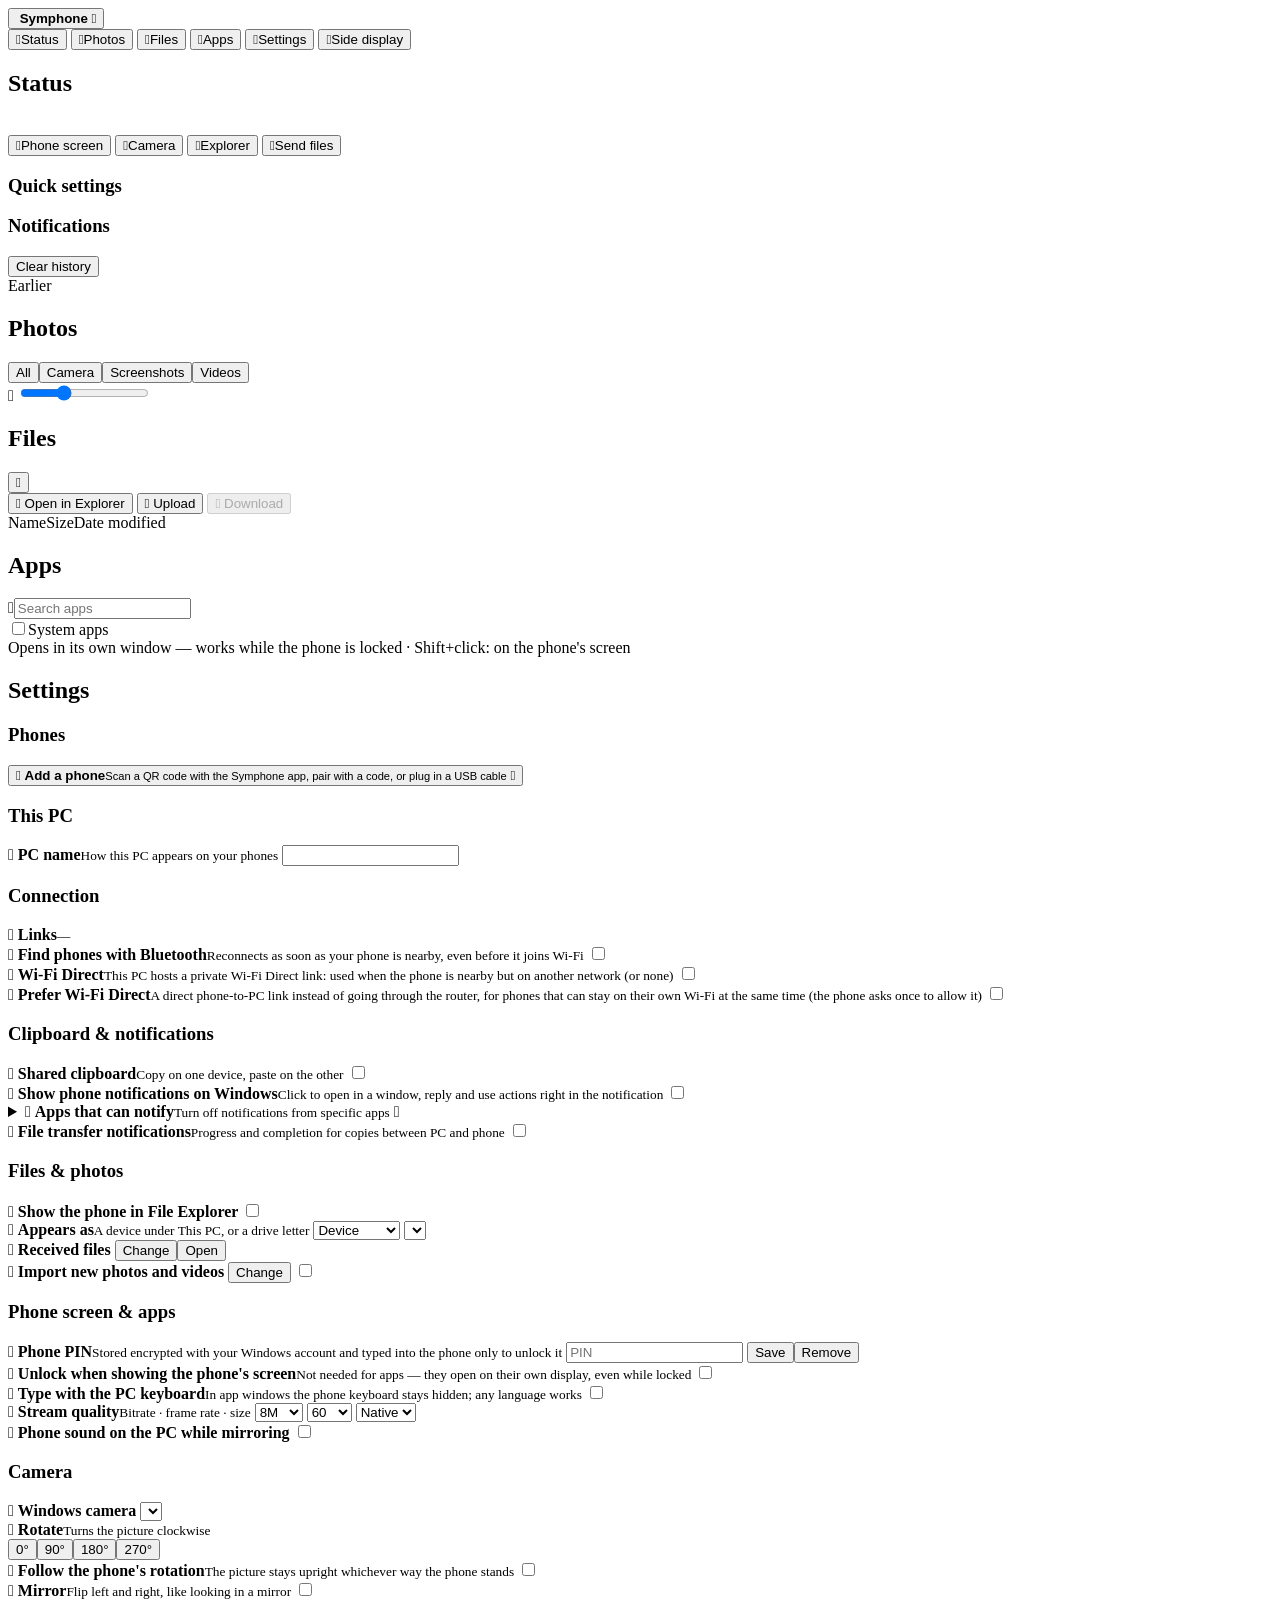
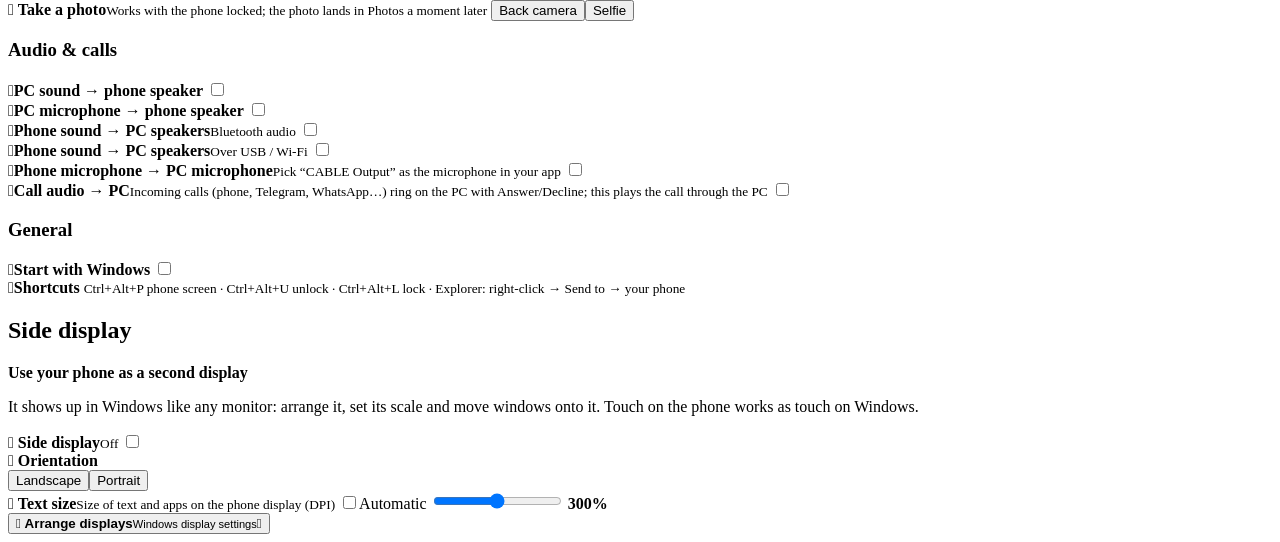
==== pc/phonesync/ui/index.html @ 3bf94e10 "Symphone 2.5.0 - Icon: a phone with a treble (G) clef (Windows .ico/.png, Android adaptive + themed " ====
<!doctype html>
<html lang="en">
<head>
<meta charset="utf-8">
<meta name="viewport" content="width=device-width, initial-scale=1">
<title>Symphone</title>
<link rel="icon" href="/ui/icon.png">
<link rel="stylesheet" href="/ui/style.css">
</head>
<body>
<div id="app">
  <!-- ============================================================ sidebar -->
  <aside id="nav">
    <div class="who">
      <button id="devBtn" class="dev-btn" title="Switch phone">
        <img class="dev-pic" id="devPic" alt="" draggable="false">
        <span class="dev-text"><b id="devName">Symphone</b><small id="devModel"></small></span>
        <span class="ic chev" id="devChev">&#xE70D;</span>
      </button>
      <div id="devMenu" class="menu" hidden></div>
      <div class="dev-status">
        <span id="battery" class="battery" hidden></span>
        <span id="conn" class="conn"></span>
        <button id="reconnect" class="icon-btn" title="Reconnect now" hidden><span class="ic">&#xE72C;</span></button>
      </div>
      <button id="lockBtn" class="lock-btn" hidden>
        <span class="ic ic-now"></span><span class="ic ic-hover"></span>
        <span class="lbl-now"></span><span class="lbl-hover"></span>
      </button>
    </div>
    <nav class="tabs">
      <button data-tab="status"><span class="ic">&#xE80F;</span><span>Status</span><b id="notifCount" class="badge" hidden></b></button>
      <button data-tab="photos"><span class="ic">&#xE91B;</span><span>Photos</span></button>
      <button data-tab="files"><span class="ic">&#xE8B7;</span><span>Files</span></button>
      <button data-tab="apps"><span class="ic">&#xE71D;</span><span>Apps</span></button>
      <button data-tab="settings"><span class="ic">&#xE713;</span><span>Settings</span></button>
      <button data-tab="display"><span class="ic">&#xE7F4;</span><span>Side display</span><i id="displayLive" class="live-dot" hidden></i></button>
    </nav>
  </aside>

  <main>
    <!-- ============================================================ STATUS -->
    <section id="tab-status" class="tab">
      <h1>Status</h1>
      <div id="emptyState" class="empty-state" hidden>
        <div class="es-glyph ic">&#xE8EA;</div>
        <h2>Add your phone</h2>
        <p>Scan a QR code with the Symphone app on your phone, or plug it in with a USB cable (USB debugging on) — it pairs by itself.</p>
        <button class="btn accent" data-pair-open>Add a phone</button>
      </div>
      <div id="statusBody" class="status-grid">
        <div class="col">
          <div class="hero card">
            <img class="hero-pic" id="heroPic" alt="" draggable="false">
            <div class="hero-info">
              <div class="hero-name" id="heroName"></div>
              <div class="t2" id="heroModel"></div>
              <div class="hero-facts" id="heroFacts"></div>
            </div>
          </div>
          <div class="quick-actions">
            <button class="qa" data-act="phone"><span class="ic">&#xE8EA;</span><span>Phone screen</span></button>
            <button class="qa" data-act="camera"><span class="ic">&#xE722;</span><span>Camera</span></button>
            <button class="qa" data-act="drive"><span class="ic">&#xEC50;</span><span>Explorer</span></button>
            <button class="qa" data-act="send"><span class="ic">&#xE898;</span><span>Send files</span></button>
          </div>
          <h3 class="sec">Quick settings</h3>
          <div class="card qs-card">
            <div id="qsTiles" class="qs-tiles"></div>
            <div id="qsSliders" class="qs-sliders"></div>
            <div id="qsErr" class="t3 qs-err"></div>
          </div>
        </div>
        <div class="col">
          <div class="sec-row"><h3 class="sec">Notifications</h3><button class="link" id="clearHistory">Clear history</button></div>
          <div id="notifList" class="notif-list"></div>
          <div class="sep" id="historySep"><span>Earlier</span></div>
          <div id="notifHistory" class="notif-list history"></div>
        </div>
      </div>
    </section>

    <!-- ============================================================ PHOTOS -->
    <section id="tab-photos" class="tab tab-full">
      <div class="page-head">
        <h1>Photos</h1>
        <div class="cmdbar">
          <div class="seg" id="mediaFilter">
            <button data-f="all" class="on">All</button><button data-f="camera">Camera</button><button data-f="screens">Screenshots</button><button data-f="video">Videos</button>
          </div>
          <span id="mediaInfo" class="t3"></span>
          <div class="grow"></div>
          <span id="selInfo" class="t2"></span>
          <button class="btn" id="selClear" hidden>Clear</button>
          <button class="btn accent" id="selDownload" hidden><span class="ic">&#xE896;</span> Download</button>
          <span class="ic t3" title="Thumbnail size">&#xE71E;</span>
          <input type="range" id="tileSize" min="96" max="320" value="168" title="Thumbnail size">
        </div>
      </div>
      <div id="dateBadge" class="date-badge" hidden></div>
      <div id="grid" class="grid-scroll"><div id="gridInner"></div></div>
    </section>

    <!-- ============================================================ FILES -->
    <section id="tab-files" class="tab tab-full">
      <div class="page-head">
        <h1>Files</h1>
        <div class="cmdbar">
          <button class="icon-btn" id="fsUp" title="Up"><span class="ic">&#xE74A;</span></button>
          <div id="crumbs" class="crumbs"></div>
          <div class="grow"></div>
          <button class="btn" data-act="drive"><span class="ic">&#xEC50;</span> Open in Explorer</button>
          <button class="btn" id="fsUpload"><span class="ic">&#xE898;</span> Upload</button>
          <button class="btn accent" id="fsDownload" disabled><span class="ic">&#xE896;</span> <span>Download</span></button>
        </div>
      </div>
      <div class="fs-head"><span></span><span>Name</span><span>Size</span><span>Date modified</span></div>
      <div id="fsList" class="fs-list"></div>
      <div id="dropHint" class="drop-hint" hidden><span class="ic">&#xE898;</span>Drop to copy into this folder on the phone</div>
    </section>

    <!-- ============================================================ APPS -->
    <section id="tab-apps" class="tab tab-full">
      <div class="page-head">
        <h1>Apps</h1>
        <div class="cmdbar">
          <div class="search"><span class="ic">&#xE721;</span><input id="appSearch" placeholder="Search apps"></div>
          <label class="check"><input type="checkbox" id="appSystem"><span></span>System apps</label>
          <div class="grow"></div>
          <span class="t3">Opens in its own window — works while the phone is locked · Shift+click: on the phone's screen</span>
        </div>
      </div>
      <div id="appGrid" class="app-grid"></div>
    </section>

    <!-- ============================================================ SETTINGS -->
    <section id="tab-settings" class="tab">
      <h1>Settings</h1>
      <div class="settings">
        <h3 class="sec">Phones</h3>
        <div id="phoneList" class="group"></div>
        <div class="group">
          <button class="row clickable" data-pair-open>
            <span class="ic row-ic">&#xE710;</span>
            <span class="row-text"><b>Add a phone</b><small>Scan a QR code with the Symphone app, pair with a code, or plug in a USB cable</small></span>
            <span class="ic chev">&#xE76C;</span>
          </button>
        </div>

        <h3 class="sec">This PC</h3>
        <div class="group">
          <div class="row"><span class="ic row-ic">&#xE7F8;</span>
            <span class="row-text"><b>PC name</b><small>How this PC appears on your phones</small></span>
            <input class="text" data-set="pc_name"></div>
        </div>

        <h3 class="sec">Connection</h3>
        <div class="group">
          <div class="row"><span class="ic row-ic">&#xE701;</span>
            <span class="row-text"><b>Links</b><small id="linkDetail">—</small></span></div>
          <div class="row"><span class="ic row-ic">&#xE702;</span>
            <span class="row-text"><b>Find phones with Bluetooth</b><small id="bleDetail">Reconnects as soon as your phone is nearby, even before it joins Wi‑Fi</small></span>
            <label class="switch"><input type="checkbox" data-set="ble"><span></span></label></div>
          <div class="row"><span class="ic row-ic">&#xE839;</span>
            <span class="row-text"><b>Wi‑Fi Direct</b><small id="wfdDetail">This PC hosts a private Wi‑Fi Direct link: used when the phone is nearby but on another network (or none)</small></span>
            <label class="switch"><input type="checkbox" data-set="wifi_direct"><span></span></label></div>
          <div class="row"><span class="ic row-ic">&#xE701;</span>
            <span class="row-text"><b>Prefer Wi‑Fi Direct</b><small>A direct phone‑to‑PC link instead of going through the router, for phones that can stay on their own Wi‑Fi at the same time (the phone asks once to allow it)</small></span>
            <label class="switch"><input type="checkbox" data-set="wfd_prefer"><span></span></label></div>
        </div>

        <h3 class="sec">Clipboard &amp; notifications</h3>
        <div class="group">
          <div class="row"><span class="ic row-ic">&#xE77F;</span>
            <span class="row-text"><b>Shared clipboard</b><small>Copy on one device, paste on the other</small></span>
            <label class="switch"><input type="checkbox" data-set="clipboard_sync"><span></span></label></div>
          <div class="row"><span class="ic row-ic">&#xEA8F;</span>
            <span class="row-text"><b>Show phone notifications on Windows</b><small>Click to open in a window, reply and use actions right in the notification</small></span>
            <label class="switch"><input type="checkbox" data-set="toasts"><span></span></label></div>
          <details class="row-exp">
            <summary class="row"><span class="ic row-ic">&#xE7BA;</span>
              <span class="row-text"><b>Apps that can notify</b><small>Turn off notifications from specific apps</small></span>
              <span class="ic chev">&#xE70D;</span></summary>
            <div id="mutedApps" class="app-toggles"></div>
          </details>
          <div class="row"><span class="ic row-ic">&#xE896;</span>
            <span class="row-text"><b>File transfer notifications</b><small>Progress and completion for copies between PC and phone</small></span>
            <label class="switch"><input type="checkbox" data-set="transfer_toasts"><span></span></label></div>
        </div>

        <h3 class="sec">Files &amp; photos</h3>
        <div class="group">
          <div class="row"><span class="ic row-ic">&#xEC50;</span>
            <span class="row-text"><b>Show the phone in File Explorer</b><small id="driveStatus"></small></span>
            <label class="switch"><input type="checkbox" data-set="drive_enabled"><span></span></label></div>
          <div class="row"><span class="ic row-ic">&#xEDA2;</span>
            <span class="row-text"><b>Appears as</b><small>A device under This PC, or a drive letter</small></span>
            <select data-set="drive_mode"><option value="device">Device</option><option value="letter">Drive letter</option></select>
            <select id="driveLetter" title="Drive letter"></select></div>
          <div class="row"><span class="ic row-ic">&#xE8B7;</span>
            <span class="row-text"><b>Received files</b><small id="dlDir"></small></span>
            <button class="btn" data-pickfor="downloads_dir">Change</button><button class="btn" data-open="downloads_dir">Open</button></div>
          <div class="row"><span class="ic row-ic">&#xE91B;</span>
            <span class="row-text"><b>Import new photos and videos</b><small id="impDir"></small></span>
            <button class="btn" data-pickfor="import_dir">Change</button>
            <label class="switch"><input type="checkbox" data-set="auto_import"><span></span></label></div>
        </div>

        <h3 class="sec">Phone screen &amp; apps</h3>
        <div class="group">
          <div class="row"><span class="ic row-ic">&#xE72E;</span>
            <span class="row-text"><b>Phone PIN</b><small id="pinDetail">Stored encrypted with your Windows account and typed into the phone only to unlock it</small></span>
            <input id="pin" class="text" type="password" inputmode="numeric" placeholder="PIN" autocomplete="off">
            <button class="btn" id="savePin">Save</button><button class="btn" id="clearPin">Remove</button></div>
          <div class="row"><span class="ic row-ic">&#xE785;</span>
            <span class="row-text"><b>Unlock when showing the phone's screen</b><small>Not needed for apps — they open on their own display, even while locked</small></span>
            <label class="switch"><input type="checkbox" data-set="unlock_on_mirror"><span></span></label></div>
          <div class="row"><span class="ic row-ic">&#xE765;</span>
            <span class="row-text"><b>Type with the PC keyboard</b><small>In app windows the phone keyboard stays hidden; any language works</small></span>
            <label class="switch"><input type="checkbox" data-set="pc_keyboard"><span></span></label></div>
          <div class="row"><span class="ic row-ic">&#xE714;</span>
            <span class="row-text"><b>Stream quality</b><small>Bitrate · frame rate · size</small></span>
            <select data-set="mirror_bitrate"><option>8M</option><option>16M</option><option>24M</option><option>40M</option></select>
            <select data-set="mirror_fps" data-num="1"><option>60</option><option>90</option><option>120</option></select>
            <select data-set="mirror_max_size" data-num="1"><option value="0">Native</option><option>1920</option><option>1600</option><option>1280</option></select></div>
          <div class="row"><span class="ic row-ic">&#xE767;</span>
            <span class="row-text"><b>Phone sound on the PC while mirroring</b></span>
            <label class="switch"><input type="checkbox" data-set="mirror_audio"><span></span></label></div>
        </div>

        <h3 class="sec">Camera</h3>
        <div class="group">
          <div class="row"><span class="ic row-ic">&#xE714;</span>
            <span class="row-text"><b>Windows camera</b><small id="vcamInfo"></small></span>
            <select id="vcamCamera" title="Which phone camera"></select></div>
          <div class="row"><span class="ic row-ic">&#xE7AD;</span>
            <span class="row-text"><b>Rotate</b><small>Turns the picture clockwise</small></span>
            <div class="seg" id="vcamRotate"><button data-r="0">0°</button><button data-r="90">90°</button><button data-r="180">180°</button><button data-r="270">270°</button></div></div>
          <div class="row"><span class="ic row-ic">&#xE8B4;</span>
            <span class="row-text"><b>Follow the phone's rotation</b><small>The picture stays upright whichever way the phone stands</small></span>
            <label class="switch"><input type="checkbox" id="vcamAuto"><span></span></label></div>
          <div class="row"><span class="ic row-ic">&#xE8AB;</span>
            <span class="row-text"><b>Mirror</b><small>Flip left and right, like looking in a mirror</small></span>
            <label class="switch"><input type="checkbox" id="vcamMirror"><span></span></label></div>
          <div class="row"><span class="ic row-ic">&#xE722;</span>
            <span class="row-text"><b>Take a photo</b><small>Works with the phone locked; the photo lands in Photos a moment later</small></span>
            <button class="btn" data-snap="back">Back camera</button><button class="btn" data-snap="front">Selfie</button></div>
        </div>

        <h3 class="sec">Audio &amp; calls</h3>
        <div class="group">
          <div class="row"><span class="ic row-ic">&#xE7F5;</span><span class="row-text"><b>PC sound → phone speaker</b></span>
            <label class="switch"><input type="checkbox" data-audio="system"><span></span></label></div>
          <div class="row"><span class="ic row-ic">&#xE720;</span><span class="row-text"><b>PC microphone → phone speaker</b></span>
            <label class="switch"><input type="checkbox" data-audio="mic"><span></span></label></div>
          <div class="row"><span class="ic row-ic">&#xE702;</span><span class="row-text"><b>Phone sound → PC speakers</b><small>Bluetooth audio</small></span>
            <label class="switch"><input type="checkbox" data-audio="bt_sink"><span></span></label></div>
          <div class="row"><span class="ic row-ic">&#xE767;</span><span class="row-text"><b>Phone sound → PC speakers</b><small>Over USB / Wi‑Fi</small></span>
            <label class="switch"><input type="checkbox" data-audio="output"><span></span></label></div>
          <div class="row"><span class="ic row-ic">&#xE720;</span><span class="row-text"><b>Phone microphone → PC microphone</b><small>Pick “CABLE Output” as the microphone in your app</small></span>
            <label class="switch"><input type="checkbox" data-audio="mic-voice-communication" data-vmic="1"><span></span></label></div>
          <div class="row"><span class="ic row-ic">&#xE717;</span><span class="row-text"><b>Call audio → PC</b><small>Incoming calls (phone, Telegram, WhatsApp…) ring on the PC with Answer/Decline; this plays the call through the PC</small></span>
            <label class="switch"><input type="checkbox" data-audio="voice-call"><span></span></label></div>
          <div id="audioErr" class="row-err"></div>
        </div>

        <h3 class="sec">General</h3>
        <div class="group">
          <div class="row"><span class="ic row-ic">&#xE7E8;</span><span class="row-text"><b>Start with Windows</b></span>
            <label class="switch"><input type="checkbox" data-set="autostart"><span></span></label></div>
          <div class="row"><span class="ic row-ic">&#xE765;</span><span class="row-text"><b>Shortcuts</b>
            <small>Ctrl+Alt+P phone screen · Ctrl+Alt+U unlock · Ctrl+Alt+L lock · Explorer: right‑click → Send to → your phone</small></span></div>
        </div>
      </div>
    </section>

    <!-- ============================================================ SIDE DISPLAY -->
    <section id="tab-display" class="tab">
      <h1>Side display</h1>
      <div class="settings">
        <div class="display-hero card">
          <div class="dh-art"><div class="dh-pc"></div><div class="dh-ph" id="dhPhone"></div></div>
          <div><b id="dhTitle">Use your phone as a second display</b>
            <p class="t2">It shows up in Windows like any monitor: arrange it, set its scale and move windows onto it. Touch on the phone works as touch on Windows.</p></div>
        </div>
        <div class="group">
          <div class="row"><span class="ic row-ic">&#xE7F4;</span>
            <span class="row-text"><b>Side display</b><small id="scInfo">Off</small></span>
            <label class="switch"><input type="checkbox" id="scOn"><span></span></label></div>
          <div class="row"><span class="ic row-ic">&#xE7AD;</span>
            <span class="row-text"><b>Orientation</b></span>
            <div class="seg" id="scOrient"><button data-o="landscape">Landscape</button><button data-o="portrait">Portrait</button></div></div>
          <div class="row"><span class="ic row-ic">&#xE740;</span>
            <span class="row-text"><b>Text size</b><small id="scSizeHint">Size of text and apps on the phone display (DPI)</small></span>
            <label class="check"><input type="checkbox" id="scAuto"><span></span>Automatic</label>
            <input type="range" id="scSize" class="size-slider" min="0" max="12" step="1">
            <b id="scSizeVal" class="size-val">300%</b></div>
          <button class="row clickable" id="scDisplaySettings"><span class="ic row-ic">&#xE7F8;</span>
            <span class="row-text"><b>Arrange displays</b><small>Windows display settings</small></span><span class="ic chev">&#xE8A7;</span></button>
        </div>
      </div>
    </section>
  </main>
</div>

<!-- photo viewer -->
<div id="viewer" class="viewer" hidden>
  <div class="v-top"><span id="vTitle"></span><div class="grow"></div>
    <button class="vbtn" id="vOpen" title="Open in Windows"><span class="ic">&#xE8A7;</span></button>
    <button class="vbtn" id="vSave" title="Download"><span class="ic">&#xE896;</span></button>
    <button class="vbtn" id="vClose" title="Close (Esc)"><span class="ic">&#xE711;</span></button></div>
  <button class="v-nav prev" id="vPrev"><span class="ic">&#xE76B;</span></button>
  <div id="vStage" class="v-stage"></div>
  <button class="v-nav next" id="vNext"><span class="ic">&#xE76C;</span></button>
</div>

<!-- pairing dialog -->
<div id="pairDlg" class="dlg-backdrop" hidden>
  <div class="dlg">
    <h2>Add a phone</h2>
    <div class="pair-grid">
      <div class="qr-box"><div id="qr" class="qr"></div></div>
      <ol class="steps">
        <li>Install <b>Symphone</b> on your phone and open it</li>
        <li>Tap <b>Scan QR code</b> and point the camera here</li>
        <li>That's it — the phone connects over Wi‑Fi, Bluetooth or Wi‑Fi Direct</li>
      </ol>
    </div>
    <p class="t3" id="pairHint"></p>
    <details class="code-pair">
      <summary>Pair with a code instead</summary>
      <div id="candidates"></div>
    </details>
    <div class="dlg-foot"><span class="t3">Or connect the phone with a USB cable (USB debugging on)</span><div class="grow"></div><button class="btn" id="pairClose">Close</button></div>
  </div>
</div>

<!-- generic menu/dialog for renames -->
<div id="toast" class="toast" hidden></div>
<script src="/ui/app.js"></script>
</body>
</html>
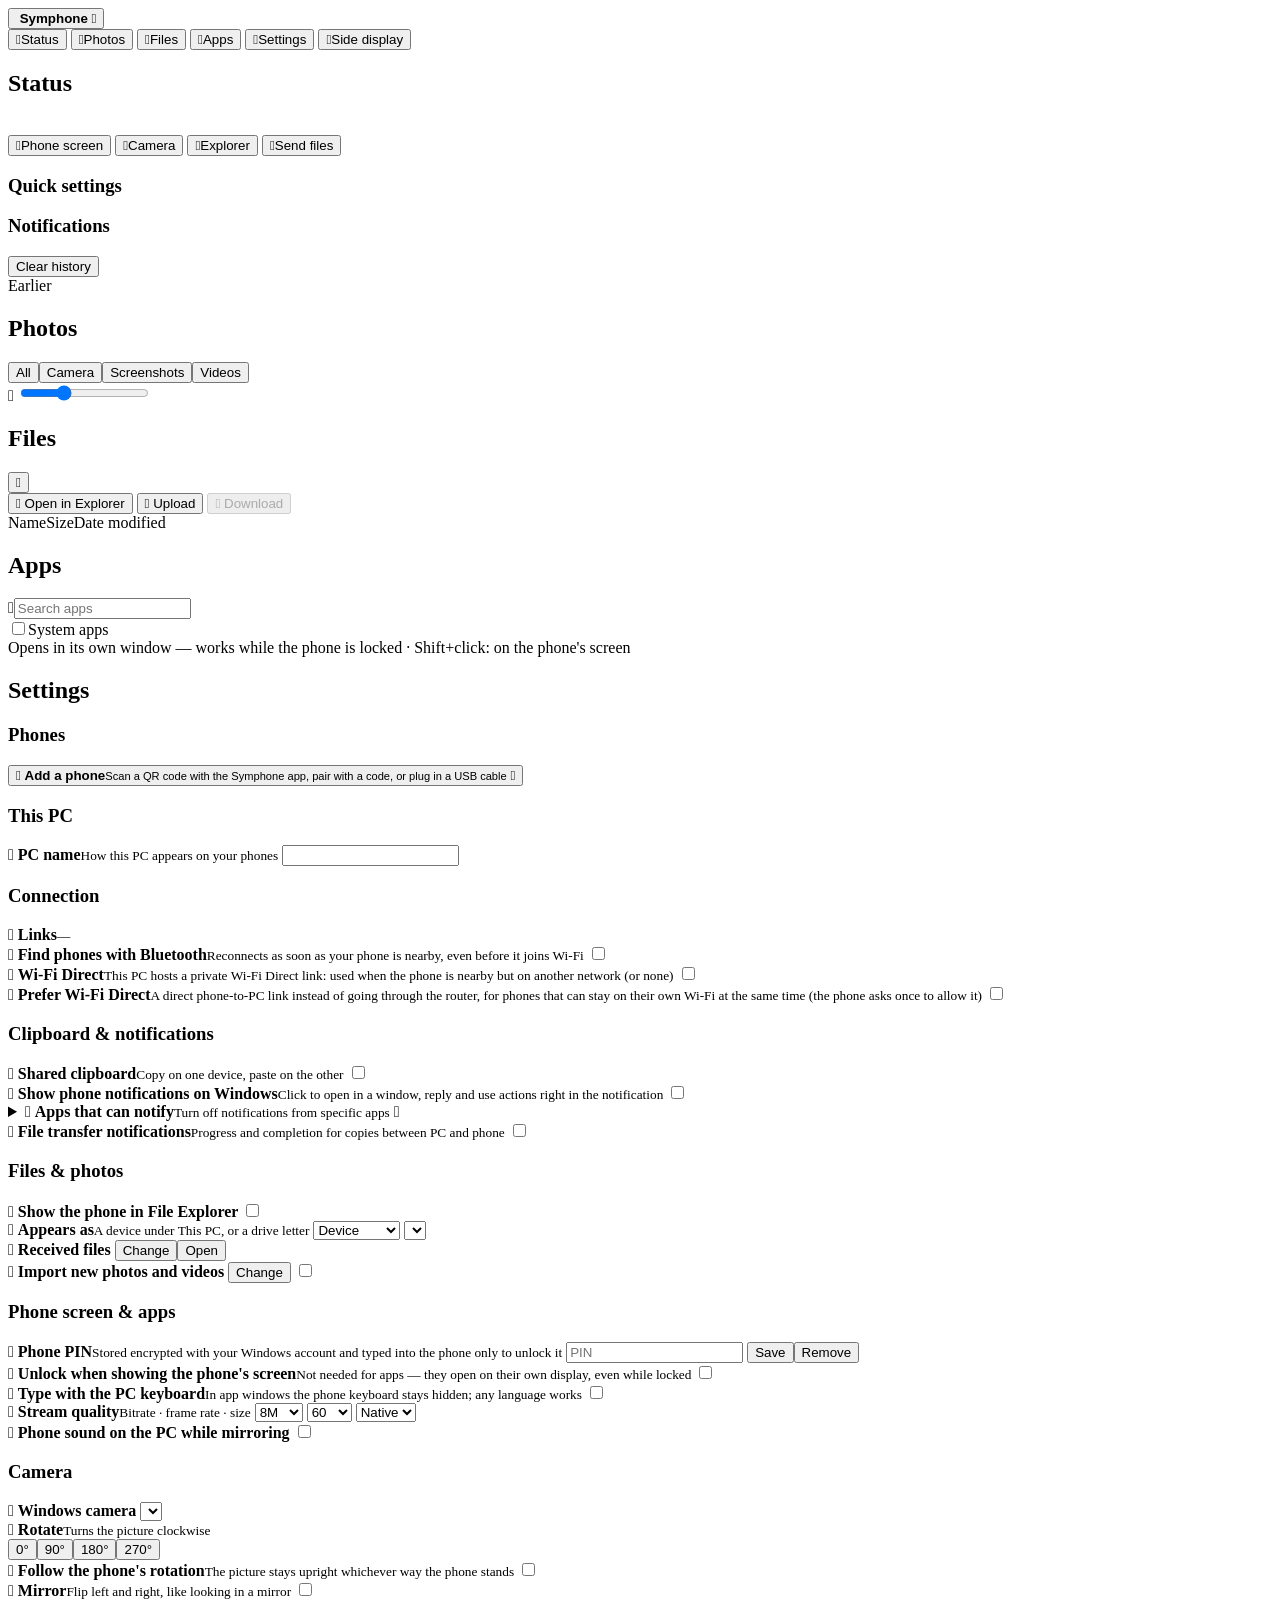
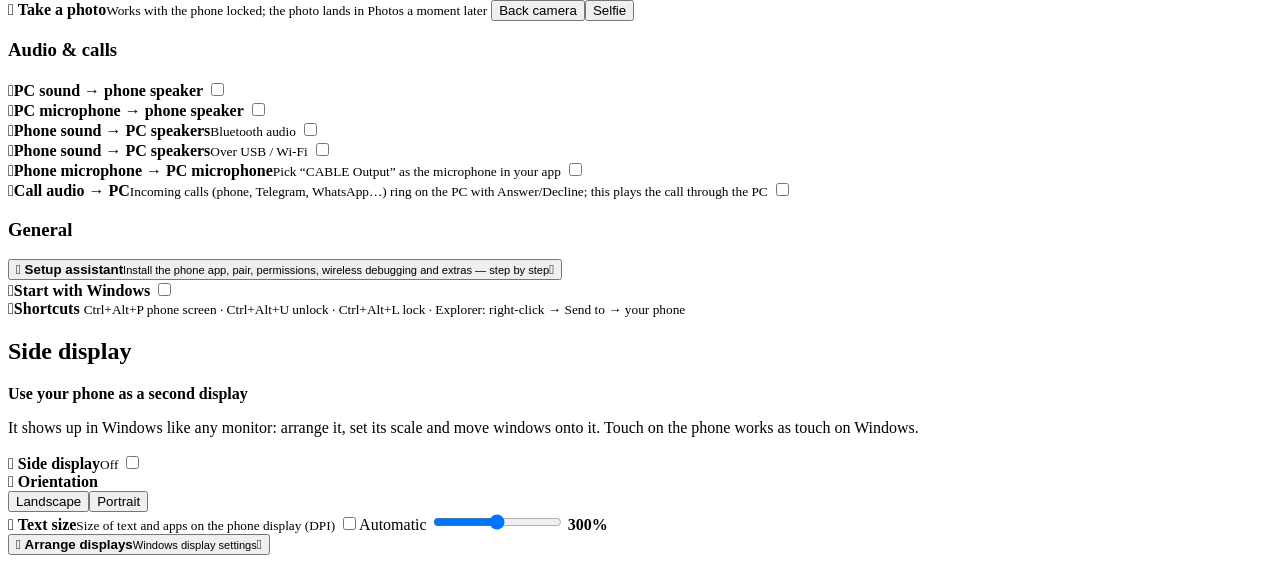
==== commit 0cdf5524: "Setup wizard, wireless debugging QR pairing, extras installer, Windows installer (Inno Setup) Co-Aut" ====
--- a/pc/phonesync/ui/index.html
+++ b/pc/phonesync/ui/index.html
@@ -266,6 +266,8 @@
 
         <h3 class="sec">General</h3>
         <div class="group">
+          <button class="row clickable" id="setupAgain"><span class="ic row-ic">&#xE7B8;</span>
+            <span class="row-text"><b>Setup assistant</b><small>Install the phone app, pair, permissions, wireless debugging and extras — step by step</small></span><span class="ic chev">&#xE76C;</span></button>
           <div class="row"><span class="ic row-ic">&#xE7E8;</span><span class="row-text"><b>Start with Windows</b></span>
             <label class="switch"><input type="checkbox" data-set="autostart"><span></span></label></div>
           <div class="row"><span class="ic row-ic">&#xE765;</span><span class="row-text"><b>Shortcuts</b>
@@ -315,24 +317,102 @@
 </div>
 
 <!-- pairing dialog -->
-<div id="pairDlg" class="dlg-backdrop" hidden>
-  <div class="dlg">
-    <h2>Add a phone</h2>
-    <div class="pair-grid">
-      <div class="qr-box"><div id="qr" class="qr"></div></div>
-      <ol class="steps">
-        <li>Install <b>Symphone</b> on your phone and open it</li>
-        <li>Tap <b>Scan QR code</b> and point the camera here</li>
-        <li>That's it — the phone connects over Wi‑Fi, Bluetooth or Wi‑Fi Direct</li>
-      </ol>
-    </div>
-    <p class="t3" id="pairHint"></p>
-    <details class="code-pair">
-      <summary>Pair with a code instead</summary>
-      <div id="candidates"></div>
-    </details>
-    <div class="dlg-foot"><span class="t3">Or connect the phone with a USB cable (USB debugging on)</span><div class="grow"></div><button class="btn" id="pairClose">Close</button></div>
-  </div>
+<!-- first-run setup wizard (also "Add a phone") -->
+<div id="setup" class="setup" hidden>
+  <aside class="setup-rail">
+    <div class="setup-brand"><img src="/ui/icon.png" alt=""><b>Symphone setup</b></div>
+    <ol id="setupSteps">
+      <li data-s="app">Get the phone app</li>
+      <li data-s="pair">Connect your phone</li>
+      <li data-s="phone">Permissions on the phone</li>
+      <li data-s="wireless">Phone apps on this PC</li>
+      <li data-s="extras">Extras for this PC</li>
+      <li data-s="done">Done</li>
+    </ol>
+    <button class="link setup-skip" id="setupLater">Set up later</button>
+  </aside>
+  <section class="setup-main">
+    <div class="setup-page" data-s="app">
+      <h1>Install Symphone on your phone</h1>
+      <p class="t2">Scan this code with your phone's camera to download the app. Open the downloaded file and allow
+        installing it — Android asks once whether your browser may install apps.</p>
+      <div class="setup-qr-row">
+        <div class="qr-box"><div id="apkQr" class="qr"></div></div>
+        <div class="setup-side">
+          <div class="card setup-note"><span class="ic">&#xE88E;</span><div><b>Have a USB cable?</b>
+            <p class="t2">Turn on USB debugging on the phone (Settings › About phone › tap <i>Build number</i> 7 times,
+              then Settings › Developer options › USB debugging) and plug it in. Symphone installs and sets up the app
+              by itself — no tapping through permission screens.</p>
+            <p class="ok-line" id="usbLine" hidden><span class="ic">&#xE73E;</span> <span></span></p></div></div>
+          <p class="t3" id="apkUrl"></p>
+        </div>
+      </div>
+    </div>
+
+    <div class="setup-page" data-s="pair">
+      <h1>Connect your phone</h1>
+      <p class="t2">Open Symphone on your phone and tap <b>Scan QR code</b> — or scan it with the camera app.</p>
+      <div class="setup-qr-row">
+        <div class="qr-box"><div id="qr" class="qr"></div></div>
+        <div class="setup-side">
+          <p class="ok-line" id="pairedLine" hidden><span class="ic">&#xE73E;</span> <span></span></p>
+          <p class="t3" id="pairHint"></p>
+          <details class="code-pair">
+            <summary>Pair with the 6-digit code instead</summary>
+            <div id="candidates"></div>
+          </details>
+        </div>
+      </div>
+    </div>
+
+    <div class="setup-page" data-s="phone">
+      <h1>Permissions on the phone</h1>
+      <p class="t2">The Symphone app on your phone walks you through these — each one is explained there, and where
+        Android can't ask directly it opens the right settings screen. This list updates live.</p>
+      <div id="phoneChecklist" class="group"></div>
+    </div>
+
+    <div class="setup-page" data-s="wireless">
+      <h1>Phone apps on this PC <span class="tag">optional</span></h1>
+      <p class="t2">Phone apps in PC windows, the phone's screen, typing with the PC keyboard and the clipboard from the
+        phone use Android's <b>wireless debugging</b>. Set it up once:</p>
+      <p class="ok-line" id="wirelessLine" hidden><span class="ic">&#xE73E;</span> <span></span></p>
+      <div class="setup-qr-row" id="wirelessPair">
+        <div class="qr-box"><div id="adbQr" class="qr"></div></div>
+        <ol class="steps">
+          <li>On the phone: <b>Settings › About phone</b>, tap <b>Build number</b> 7 times</li>
+          <li><b>Settings › Developer options › Wireless debugging</b> → turn it on</li>
+          <li>Tap <b>Pair device with QR code</b> and scan this code</li>
+          <li class="t3" id="adbState">Waiting for the phone…</li>
+        </ol>
+      </div>
+    </div>
+
+    <div class="setup-page" data-s="extras">
+      <h1>Extras for this PC <span class="tag">optional</span></h1>
+      <p class="t2">These need administrator rights; Windows asks once. You can add them later in Settings.</p>
+      <div class="group" id="extrasList"></div>
+      <p><button class="btn accent" id="extrasInstall">Install selected</button> <span class="t3" id="extrasMsg"></span></p>
+    </div>
+
+    <div class="setup-page" data-s="done">
+      <h1>You're all set</h1>
+      <p class="t2">Your phone reconnects by itself whenever it is nearby. A few things to try:</p>
+      <ul class="tips">
+        <li><b>Apps</b> — open any phone app in its own window, even with the phone locked</li>
+        <li><b>Status</b> — notifications you can reply to, quick settings, calls</li>
+        <li>Right-click a file in Explorer → <b>Send to</b> → your phone</li>
+        <li>Copy on one device, paste on the other</li>
+      </ul>
+    </div>
+
+    <footer class="setup-foot">
+      <button class="btn" id="setupBack">Back</button>
+      <div class="grow"></div>
+      <button class="btn" id="setupSkip">Skip</button>
+      <button class="btn accent" id="setupNext">Next</button>
+    </footer>
+  </section>
 </div>
 
 <!-- generic menu/dialog for renames -->
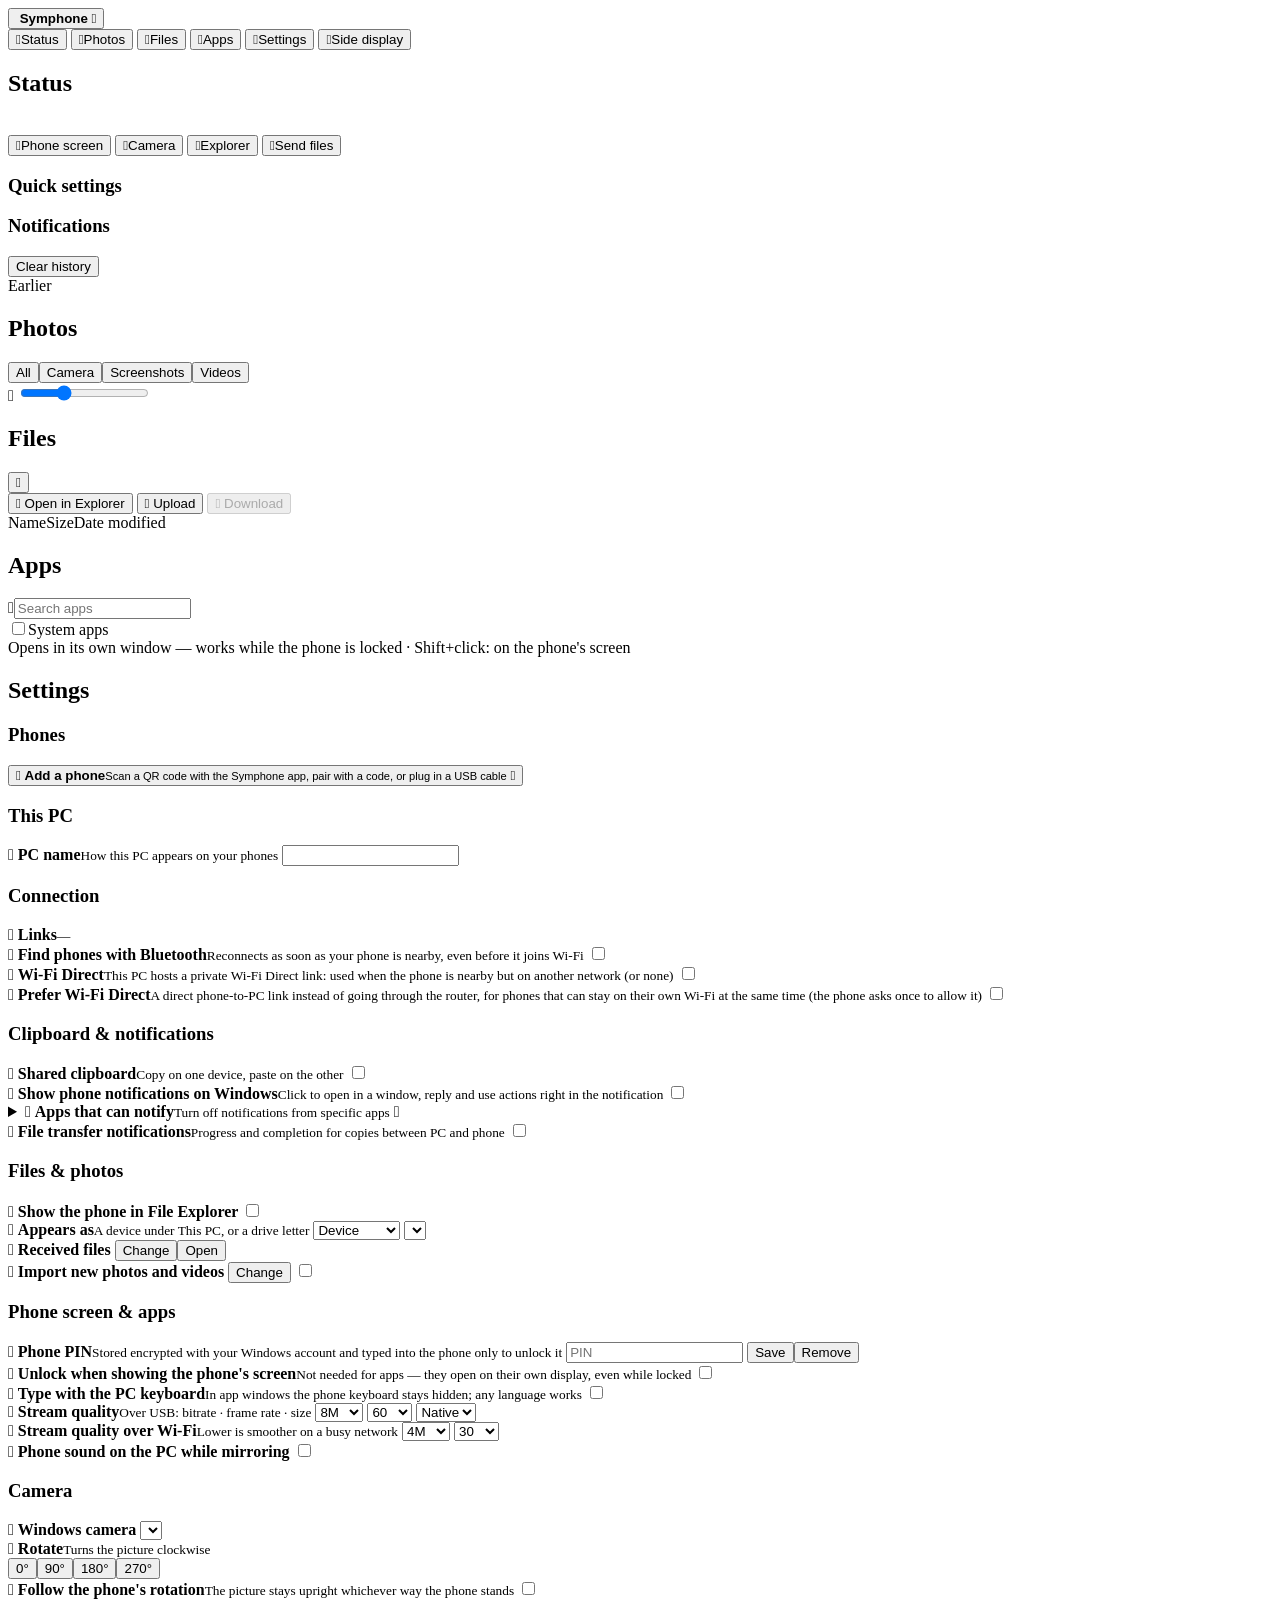
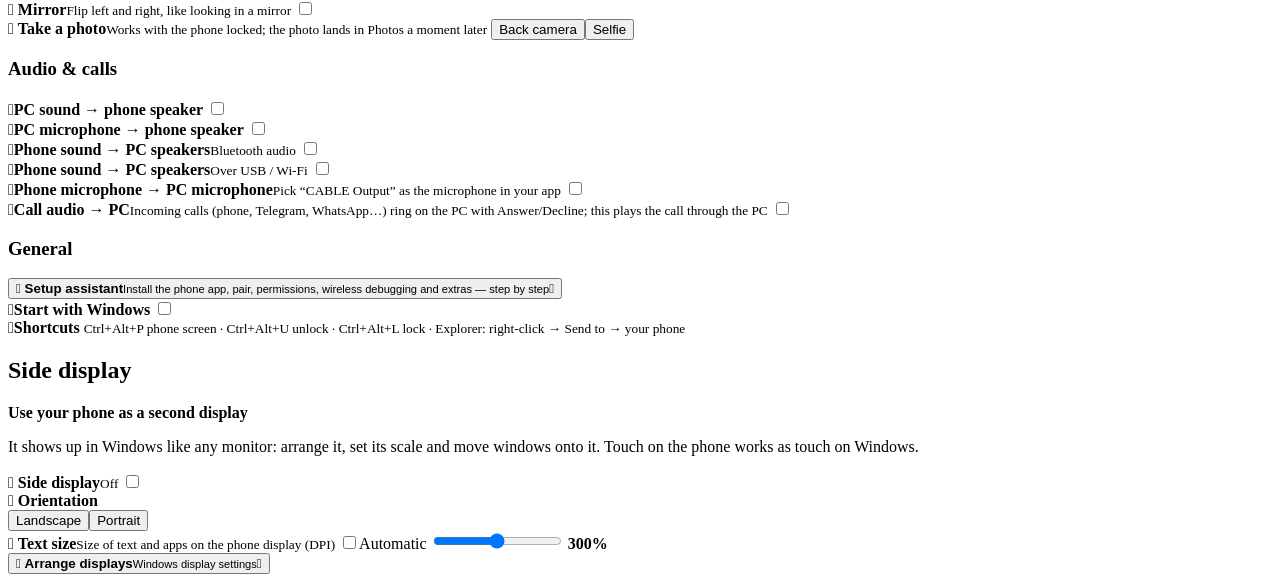
==== commit f1a08bc5: "Smooth video over Wi-Fi: frame pacing, Wi-Fi stream quality, no Wi-Fi power save while streaming - V" ====
--- a/pc/phonesync/ui/index.html
+++ b/pc/phonesync/ui/index.html
@@ -34,7 +34,7 @@
       <button data-tab="files"><span class="ic">&#xE8B7;</span><span>Files</span></button>
       <button data-tab="apps"><span class="ic">&#xE71D;</span><span>Apps</span></button>
       <button data-tab="settings"><span class="ic">&#xE713;</span><span>Settings</span></button>
-      <button data-tab="display"><span class="ic">&#xE7F4;</span><span>Side display</span><i id="displayLive" class="live-dot" hidden></i></button>
+      <button data-tab="display" class="win-only"><span class="ic">&#xE7F4;</span><span>Side display</span><i id="displayLive" class="live-dot" hidden></i></button>
     </nav>
   </aside>
 
@@ -61,7 +61,7 @@
           <div class="quick-actions">
             <button class="qa" data-act="phone"><span class="ic">&#xE8EA;</span><span>Phone screen</span></button>
             <button class="qa" data-act="camera"><span class="ic">&#xE722;</span><span>Camera</span></button>
-            <button class="qa" data-act="drive"><span class="ic">&#xEC50;</span><span>Explorer</span></button>
+            <button class="qa" data-act="drive"><span class="ic">&#xEC50;</span><span data-mac="Finder" data-linux="Files">Explorer</span></button>
             <button class="qa" data-act="send"><span class="ic">&#xE898;</span><span>Send files</span></button>
           </div>
           <h3 class="sec">Quick settings</h3>
@@ -109,7 +109,7 @@
           <button class="icon-btn" id="fsUp" title="Up"><span class="ic">&#xE74A;</span></button>
           <div id="crumbs" class="crumbs"></div>
           <div class="grow"></div>
-          <button class="btn" data-act="drive"><span class="ic">&#xEC50;</span> Open in Explorer</button>
+          <button class="btn" data-act="drive"><span class="ic">&#xEC50;</span> <span data-mac="Open in Finder" data-linux="Open in Files">Open in Explorer</span></button>
           <button class="btn" id="fsUpload"><span class="ic">&#xE898;</span> Upload</button>
           <button class="btn accent" id="fsDownload" disabled><span class="ic">&#xE896;</span> <span>Download</span></button>
         </div>
@@ -127,7 +127,7 @@
           <div class="search"><span class="ic">&#xE721;</span><input id="appSearch" placeholder="Search apps"></div>
           <label class="check"><input type="checkbox" id="appSystem"><span></span>System apps</label>
           <div class="grow"></div>
-          <span class="t3">Opens in its own window — works while the phone is locked · Shift+click: on the phone's screen</span>
+          <span class="t3" id="appsHint">Opens in its own window — works while the phone is locked · Shift+click: on the phone's screen</span>
         </div>
       </div>
       <div id="appGrid" class="app-grid"></div>
@@ -161,10 +161,10 @@
           <div class="row"><span class="ic row-ic">&#xE702;</span>
             <span class="row-text"><b>Find phones with Bluetooth</b><small id="bleDetail">Reconnects as soon as your phone is nearby, even before it joins Wi‑Fi</small></span>
             <label class="switch"><input type="checkbox" data-set="ble"><span></span></label></div>
-          <div class="row"><span class="ic row-ic">&#xE839;</span>
+          <div class="row win-only"><span class="ic row-ic">&#xE839;</span>
             <span class="row-text"><b>Wi‑Fi Direct</b><small id="wfdDetail">This PC hosts a private Wi‑Fi Direct link: used when the phone is nearby but on another network (or none)</small></span>
             <label class="switch"><input type="checkbox" data-set="wifi_direct"><span></span></label></div>
-          <div class="row"><span class="ic row-ic">&#xE701;</span>
+          <div class="row win-only"><span class="ic row-ic">&#xE701;</span>
             <span class="row-text"><b>Prefer Wi‑Fi Direct</b><small>A direct phone‑to‑PC link instead of going through the router, for phones that can stay on their own Wi‑Fi at the same time (the phone asks once to allow it)</small></span>
             <label class="switch"><input type="checkbox" data-set="wfd_prefer"><span></span></label></div>
         </div>
@@ -175,7 +175,7 @@
             <span class="row-text"><b>Shared clipboard</b><small>Copy on one device, paste on the other</small></span>
             <label class="switch"><input type="checkbox" data-set="clipboard_sync"><span></span></label></div>
           <div class="row"><span class="ic row-ic">&#xEA8F;</span>
-            <span class="row-text"><b>Show phone notifications on Windows</b><small>Click to open in a window, reply and use actions right in the notification</small></span>
+            <span class="row-text"><b data-mac="Show phone notifications on this Mac" data-linux="Show phone notifications on this computer">Show phone notifications on Windows</b><small>Click to open in a window, reply and use actions right in the notification</small></span>
             <label class="switch"><input type="checkbox" data-set="toasts"><span></span></label></div>
           <details class="row-exp">
             <summary class="row"><span class="ic row-ic">&#xE7BA;</span>
@@ -191,9 +191,9 @@
         <h3 class="sec">Files &amp; photos</h3>
         <div class="group">
           <div class="row"><span class="ic row-ic">&#xEC50;</span>
-            <span class="row-text"><b>Show the phone in File Explorer</b><small id="driveStatus"></small></span>
+            <span class="row-text"><b data-mac="Show the phone in Finder" data-linux="Show the phone in Files">Show the phone in File Explorer</b><small id="driveStatus"></small></span>
             <label class="switch"><input type="checkbox" data-set="drive_enabled"><span></span></label></div>
-          <div class="row"><span class="ic row-ic">&#xEDA2;</span>
+          <div class="row win-only"><span class="ic row-ic">&#xEDA2;</span>
             <span class="row-text"><b>Appears as</b><small>A device under This PC, or a drive letter</small></span>
             <select data-set="drive_mode"><option value="device">Device</option><option value="letter">Drive letter</option></select>
             <select id="driveLetter" title="Drive letter"></select></div>
@@ -209,7 +209,7 @@
         <h3 class="sec">Phone screen &amp; apps</h3>
         <div class="group">
           <div class="row"><span class="ic row-ic">&#xE72E;</span>
-            <span class="row-text"><b>Phone PIN</b><small id="pinDetail">Stored encrypted with your Windows account and typed into the phone only to unlock it</small></span>
+            <span class="row-text"><b>Phone PIN</b><small id="pinDetail" data-mac="Stored encrypted for your user account and typed into the phone only to unlock it" data-linux="Stored encrypted for your user account and typed into the phone only to unlock it">Stored encrypted with your Windows account and typed into the phone only to unlock it</small></span>
             <input id="pin" class="text" type="password" inputmode="numeric" placeholder="PIN" autocomplete="off">
             <button class="btn" id="savePin">Save</button><button class="btn" id="clearPin">Remove</button></div>
           <div class="row"><span class="ic row-ic">&#xE785;</span>
@@ -219,10 +219,14 @@
             <span class="row-text"><b>Type with the PC keyboard</b><small>In app windows the phone keyboard stays hidden; any language works</small></span>
             <label class="switch"><input type="checkbox" data-set="pc_keyboard"><span></span></label></div>
           <div class="row"><span class="ic row-ic">&#xE714;</span>
-            <span class="row-text"><b>Stream quality</b><small>Bitrate · frame rate · size</small></span>
+            <span class="row-text"><b>Stream quality</b><small>Over USB: bitrate · frame rate · size</small></span>
             <select data-set="mirror_bitrate"><option>8M</option><option>16M</option><option>24M</option><option>40M</option></select>
             <select data-set="mirror_fps" data-num="1"><option>60</option><option>90</option><option>120</option></select>
             <select data-set="mirror_max_size" data-num="1"><option value="0">Native</option><option>1920</option><option>1600</option><option>1280</option></select></div>
+          <div class="row"><span class="ic row-ic">&#xE701;</span>
+            <span class="row-text"><b>Stream quality over Wi&#8209;Fi</b><small>Lower is smoother on a busy network</small></span>
+            <select data-set="mirror_wifi_bitrate"><option>4M</option><option>6M</option><option>8M</option><option>12M</option><option>16M</option></select>
+            <select data-set="mirror_wifi_fps" data-num="1"><option>30</option><option>60</option><option>90</option><option>120</option></select></div>
           <div class="row"><span class="ic row-ic">&#xE767;</span>
             <span class="row-text"><b>Phone sound on the PC while mirroring</b></span>
             <label class="switch"><input type="checkbox" data-set="mirror_audio"><span></span></label></div>
@@ -230,16 +234,16 @@
 
         <h3 class="sec">Camera</h3>
         <div class="group">
-          <div class="row"><span class="ic row-ic">&#xE714;</span>
+          <div class="row win-only"><span class="ic row-ic">&#xE714;</span>
             <span class="row-text"><b>Windows camera</b><small id="vcamInfo"></small></span>
             <select id="vcamCamera" title="Which phone camera"></select></div>
-          <div class="row"><span class="ic row-ic">&#xE7AD;</span>
+          <div class="row win-only"><span class="ic row-ic">&#xE7AD;</span>
             <span class="row-text"><b>Rotate</b><small>Turns the picture clockwise</small></span>
             <div class="seg" id="vcamRotate"><button data-r="0">0°</button><button data-r="90">90°</button><button data-r="180">180°</button><button data-r="270">270°</button></div></div>
-          <div class="row"><span class="ic row-ic">&#xE8B4;</span>
+          <div class="row win-only"><span class="ic row-ic">&#xE8B4;</span>
             <span class="row-text"><b>Follow the phone's rotation</b><small>The picture stays upright whichever way the phone stands</small></span>
             <label class="switch"><input type="checkbox" id="vcamAuto"><span></span></label></div>
-          <div class="row"><span class="ic row-ic">&#xE8AB;</span>
+          <div class="row win-only"><span class="ic row-ic">&#xE8AB;</span>
             <span class="row-text"><b>Mirror</b><small>Flip left and right, like looking in a mirror</small></span>
             <label class="switch"><input type="checkbox" id="vcamMirror"><span></span></label></div>
           <div class="row"><span class="ic row-ic">&#xE722;</span>
@@ -249,15 +253,15 @@
 
         <h3 class="sec">Audio &amp; calls</h3>
         <div class="group">
-          <div class="row"><span class="ic row-ic">&#xE7F5;</span><span class="row-text"><b>PC sound → phone speaker</b></span>
+          <div class="row"><span class="ic row-ic">&#xE7F5;</span><span class="row-text"><b>PC sound → phone speaker</b><small class="no-win" data-mac="Needs BlackHole (a free loopback audio device)" data-linux=""></small></span>
             <label class="switch"><input type="checkbox" data-audio="system"><span></span></label></div>
           <div class="row"><span class="ic row-ic">&#xE720;</span><span class="row-text"><b>PC microphone → phone speaker</b></span>
             <label class="switch"><input type="checkbox" data-audio="mic"><span></span></label></div>
-          <div class="row"><span class="ic row-ic">&#xE702;</span><span class="row-text"><b>Phone sound → PC speakers</b><small>Bluetooth audio</small></span>
+          <div class="row win-only"><span class="ic row-ic">&#xE702;</span><span class="row-text"><b>Phone sound → PC speakers</b><small>Bluetooth audio</small></span>
             <label class="switch"><input type="checkbox" data-audio="bt_sink"><span></span></label></div>
           <div class="row"><span class="ic row-ic">&#xE767;</span><span class="row-text"><b>Phone sound → PC speakers</b><small>Over USB / Wi‑Fi</small></span>
             <label class="switch"><input type="checkbox" data-audio="output"><span></span></label></div>
-          <div class="row"><span class="ic row-ic">&#xE720;</span><span class="row-text"><b>Phone microphone → PC microphone</b><small>Pick “CABLE Output” as the microphone in your app</small></span>
+          <div class="row"><span class="ic row-ic">&#xE720;</span><span class="row-text"><b>Phone microphone → PC microphone</b><small data-mac="Needs BlackHole; pick “BlackHole” as the microphone in your app" data-linux="Pick “Symphone microphone” as the microphone in your app">Pick “CABLE Output” as the microphone in your app</small></span>
             <label class="switch"><input type="checkbox" data-audio="mic-voice-communication" data-vmic="1"><span></span></label></div>
           <div class="row"><span class="ic row-ic">&#xE717;</span><span class="row-text"><b>Call audio → PC</b><small>Incoming calls (phone, Telegram, WhatsApp…) ring on the PC with Answer/Decline; this plays the call through the PC</small></span>
             <label class="switch"><input type="checkbox" data-audio="voice-call"><span></span></label></div>
@@ -268,16 +272,16 @@
         <div class="group">
           <button class="row clickable" id="setupAgain"><span class="ic row-ic">&#xE7B8;</span>
             <span class="row-text"><b>Setup assistant</b><small>Install the phone app, pair, permissions, wireless debugging and extras — step by step</small></span><span class="ic chev">&#xE76C;</span></button>
-          <div class="row"><span class="ic row-ic">&#xE7E8;</span><span class="row-text"><b>Start with Windows</b></span>
+          <div class="row"><span class="ic row-ic">&#xE7E8;</span><span class="row-text"><b data-mac="Open at login" data-linux="Start at login">Start with Windows</b></span>
             <label class="switch"><input type="checkbox" data-set="autostart"><span></span></label></div>
-          <div class="row"><span class="ic row-ic">&#xE765;</span><span class="row-text"><b>Shortcuts</b>
-            <small>Ctrl+Alt+P phone screen · Ctrl+Alt+U unlock · Ctrl+Alt+L lock · Explorer: right‑click → Send to → your phone</small></span></div>
+          <div class="row no-mac"><span class="ic row-ic">&#xE765;</span><span class="row-text"><b>Shortcuts</b>
+            <small data-linux="Ctrl+Alt+P phone screen · Ctrl+Alt+U unlock · Ctrl+Alt+L lock (X11) · Files: right‑click → Scripts → Send to your phone">Ctrl+Alt+P phone screen · Ctrl+Alt+U unlock · Ctrl+Alt+L lock · Explorer: right‑click → Send to → your phone</small></span></div>
         </div>
       </div>
     </section>
 
     <!-- ============================================================ SIDE DISPLAY -->
-    <section id="tab-display" class="tab">
+    <section id="tab-display" class="tab win-only">
       <h1>Side display</h1>
       <div class="settings">
         <div class="display-hero card">
@@ -325,8 +329,8 @@
       <li data-s="app">Get the phone app</li>
       <li data-s="pair">Connect your phone</li>
       <li data-s="phone">Permissions on the phone</li>
-      <li data-s="wireless">Phone apps on this PC</li>
-      <li data-s="extras">Extras for this PC</li>
+      <li data-s="wireless">App windows (optional)</li>
+      <li data-s="extras" class="win-only">Extras for this PC</li>
       <li data-s="done">Done</li>
     </ol>
     <button class="link setup-skip" id="setupLater">Set up later</button>
@@ -373,9 +377,11 @@
     </div>
 
     <div class="setup-page" data-s="wireless">
-      <h1>Phone apps on this PC <span class="tag">optional</span></h1>
-      <p class="t2">Phone apps in PC windows, the phone's screen, typing with the PC keyboard and the clipboard from the
-        phone use Android's <b>wireless debugging</b>. Set it up once:</p>
+      <h1>App windows while the phone is locked <span class="tag">optional extra</span></h1>
+      <p class="t2">Everything in Symphone works with the permissions you just gave the phone app — including the
+        phone's screen on the PC (the phone asks to allow screen casting) and typing with the PC keyboard.
+        One extra needs Android's <b>wireless debugging</b>: phone apps in their own PC windows while the phone stays
+        locked in your pocket (plus call audio on the PC). Skip this if you don't need it; you can set it up later.</p>
       <p class="ok-line" id="wirelessLine" hidden><span class="ic">&#xE73E;</span> <span></span></p>
       <div class="setup-qr-row" id="wirelessPair">
         <div class="qr-box"><div id="adbQr" class="qr"></div></div>
@@ -401,7 +407,7 @@
       <ul class="tips">
         <li><b>Apps</b> — open any phone app in its own window, even with the phone locked</li>
         <li><b>Status</b> — notifications you can reply to, quick settings, calls</li>
-        <li>Right-click a file in Explorer → <b>Send to</b> → your phone</li>
+        <li class="no-mac" data-linux="Right-click a file in Files → <b>Scripts</b> → Send to your phone">Right-click a file in Explorer → <b>Send to</b> → your phone</li>
         <li>Copy on one device, paste on the other</li>
       </ul>
     </div>
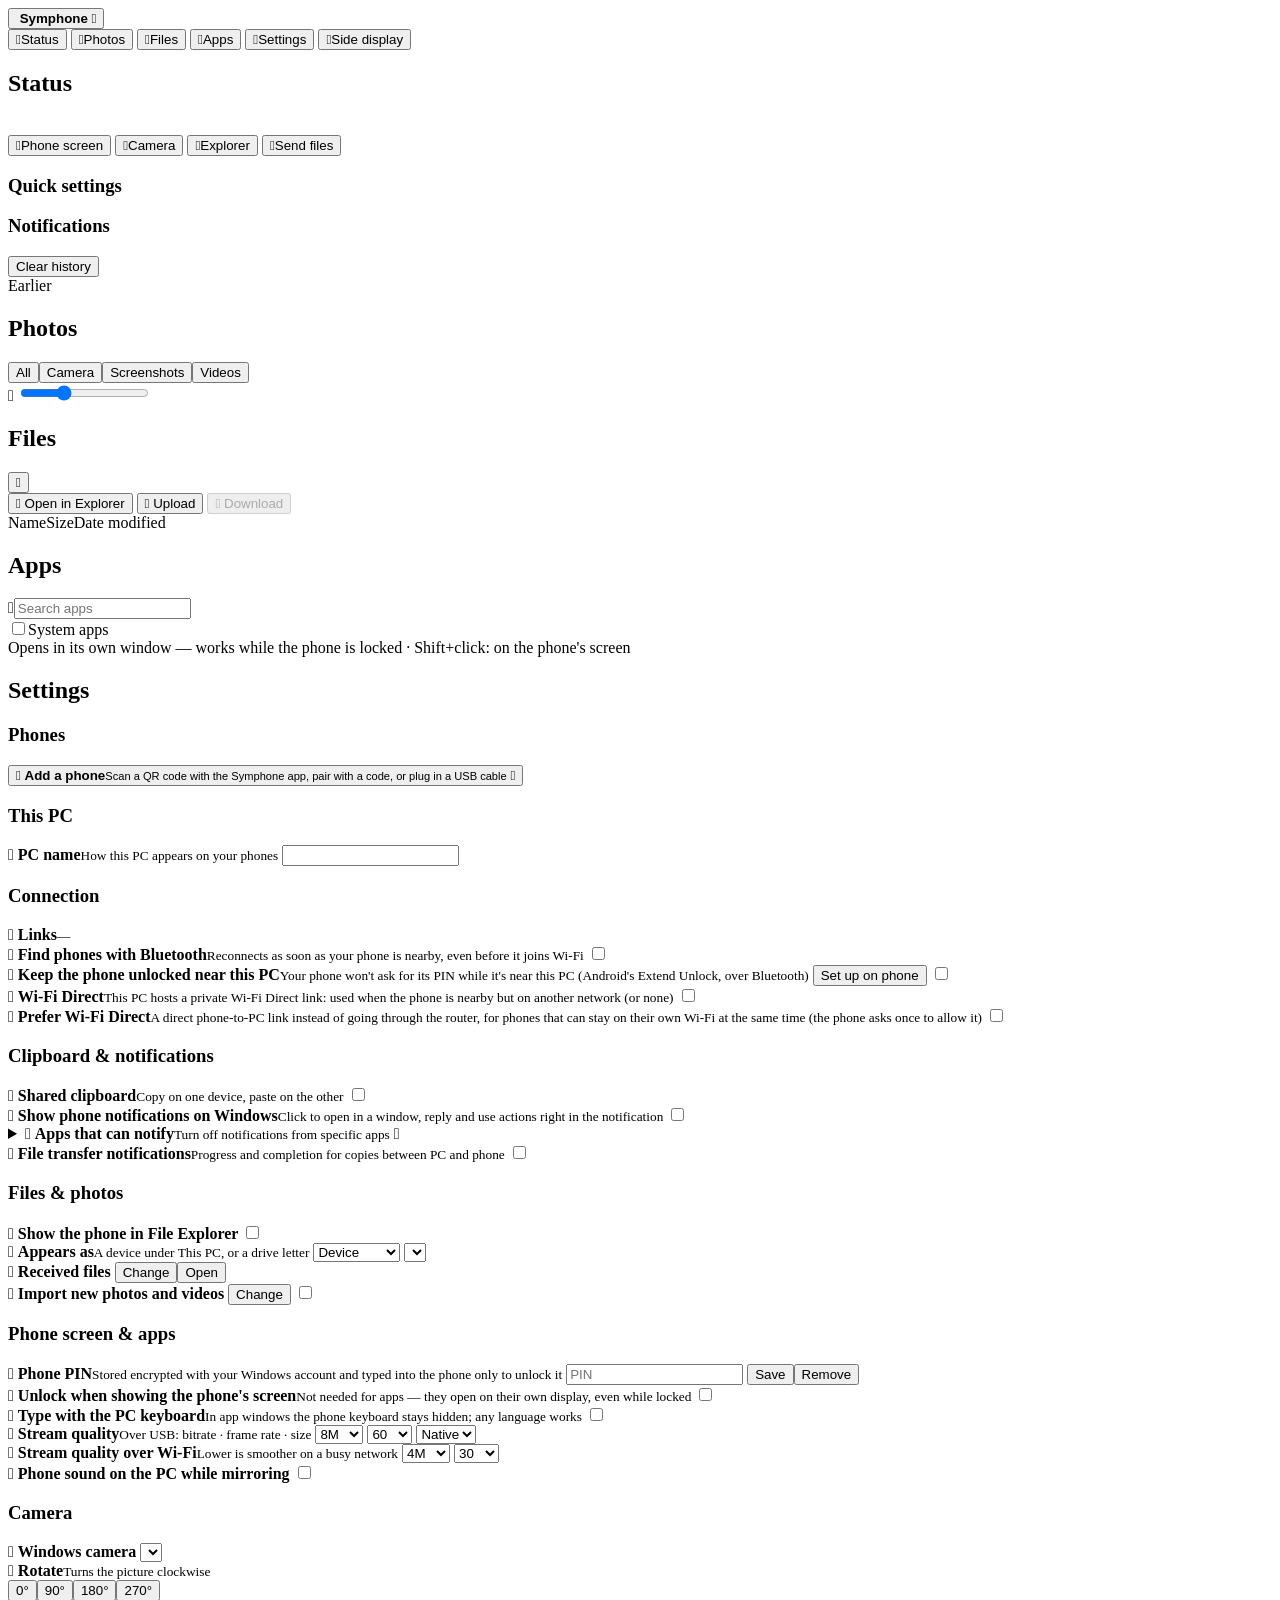
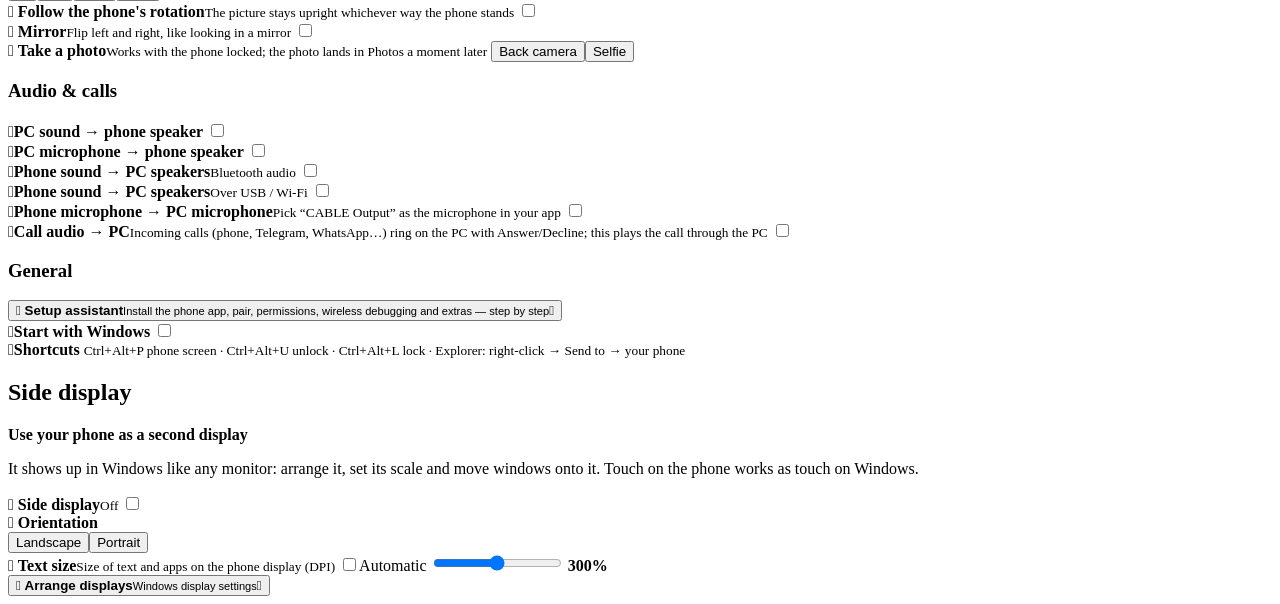
==== commit a3eb67ea: "2.8.0: keep the phone unlocked near this PC - Android's Extend Unlock (Smart Lock) with this PC as a" ====
--- a/pc/phonesync/ui/index.html
+++ b/pc/phonesync/ui/index.html
@@ -92,6 +92,7 @@
           <div class="grow"></div>
           <span id="selInfo" class="t2"></span>
           <button class="btn" id="selClear" hidden>Clear</button>
+          <button class="btn" id="selCopy" hidden title="Copy to clipboard (Ctrl+C)"><span class="ic">&#xE8C8;</span> Copy</button>
           <button class="btn accent" id="selDownload" hidden><span class="ic">&#xE896;</span> Download</button>
           <span class="ic t3" title="Thumbnail size">&#xE71E;</span>
           <input type="range" id="tileSize" min="96" max="320" value="168" title="Thumbnail size">
@@ -161,6 +162,10 @@
           <div class="row"><span class="ic row-ic">&#xE702;</span>
             <span class="row-text"><b>Find phones with Bluetooth</b><small id="bleDetail">Reconnects as soon as your phone is nearby, even before it joins Wi‑Fi</small></span>
             <label class="switch"><input type="checkbox" data-set="ble"><span></span></label></div>
+          <div class="row win-only"><span class="ic row-ic">&#xE72E;</span>
+            <span class="row-text"><b>Keep the phone unlocked near this PC</b><small id="btUnlockDetail">Your phone won't ask for its PIN while it's near this PC (Android's Extend Unlock, over Bluetooth)</small></span>
+            <button class="btn" id="btTrust" title="Opens Extend Unlock on the phone: add this PC as a trusted device">Set up on phone</button>
+            <label class="switch"><input type="checkbox" data-set="bt_unlock"><span></span></label></div>
           <div class="row win-only"><span class="ic row-ic">&#xE839;</span>
             <span class="row-text"><b>Wi‑Fi Direct</b><small id="wfdDetail">This PC hosts a private Wi‑Fi Direct link: used when the phone is nearby but on another network (or none)</small></span>
             <label class="switch"><input type="checkbox" data-set="wifi_direct"><span></span></label></div>
@@ -312,12 +317,22 @@
 <!-- photo viewer -->
 <div id="viewer" class="viewer" hidden>
   <div class="v-top"><span id="vTitle"></span><div class="grow"></div>
+    <button class="vbtn" id="vCopy" title="Copy to clipboard (Ctrl+C)"><span class="ic">&#xE8C8;</span></button>
     <button class="vbtn" id="vOpen" title="Open in Windows"><span class="ic">&#xE8A7;</span></button>
     <button class="vbtn" id="vSave" title="Download"><span class="ic">&#xE896;</span></button>
     <button class="vbtn" id="vClose" title="Close (Esc)"><span class="ic">&#xE711;</span></button></div>
   <button class="v-nav prev" id="vPrev"><span class="ic">&#xE76B;</span></button>
   <div id="vStage" class="v-stage"></div>
   <button class="v-nav next" id="vNext"><span class="ic">&#xE76C;</span></button>
+</div>
+
+<!-- right-click menu (photos) -->
+<div id="ctxMenu" class="menu ctx" hidden>
+  <button data-ctx="copy"><span class="ic">&#xE8C8;</span>Copy<small>Ctrl+C</small></button>
+  <button data-ctx="download"><span class="ic">&#xE896;</span>Download</button>
+  <button data-ctx="open"><span class="ic">&#xE8A7;</span>Open in Windows</button>
+  <hr data-ctx-grid>
+  <button data-ctx="select" data-ctx-grid><span class="ic">&#xE73A;</span>Select</button>
 </div>
 
 <!-- pairing dialog -->
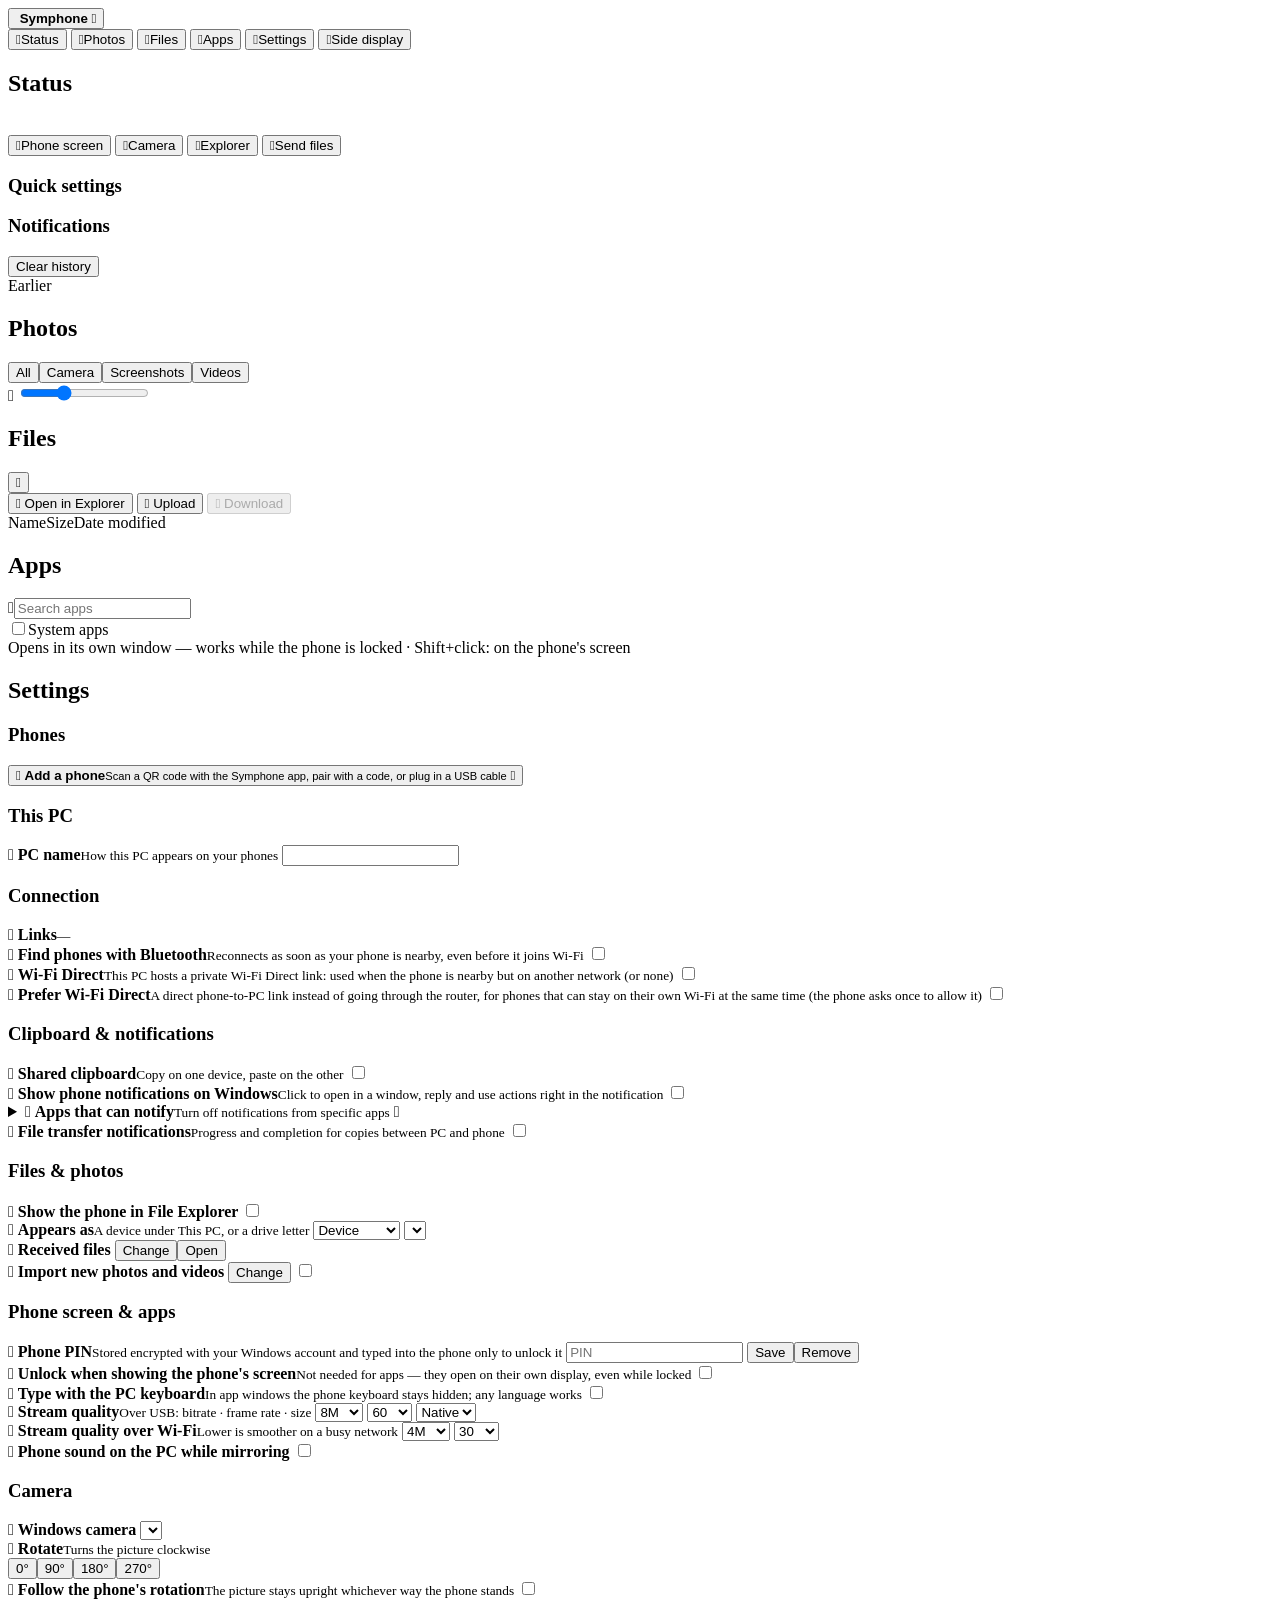
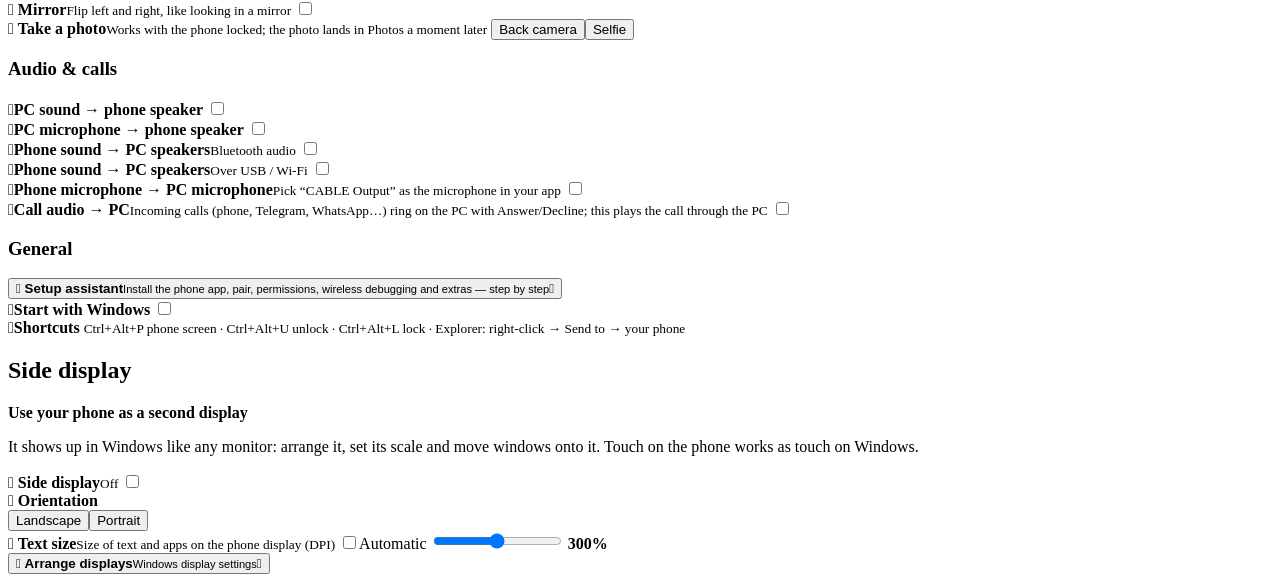
==== commit 1ab9e1bd: "Drop the Extend Unlock (keep unlocked near this PC) integration Removes the PC's Bluetooth RFCOMM li" ====
--- a/pc/phonesync/ui/index.html
+++ b/pc/phonesync/ui/index.html
@@ -162,10 +162,6 @@
           <div class="row"><span class="ic row-ic">&#xE702;</span>
             <span class="row-text"><b>Find phones with Bluetooth</b><small id="bleDetail">Reconnects as soon as your phone is nearby, even before it joins Wi‑Fi</small></span>
             <label class="switch"><input type="checkbox" data-set="ble"><span></span></label></div>
-          <div class="row win-only"><span class="ic row-ic">&#xE72E;</span>
-            <span class="row-text"><b>Keep the phone unlocked near this PC</b><small id="btUnlockDetail">Your phone won't ask for its PIN while it's near this PC (Android's Extend Unlock, over Bluetooth)</small></span>
-            <button class="btn" id="btTrust" title="Opens Extend Unlock on the phone: add this PC as a trusted device">Set up on phone</button>
-            <label class="switch"><input type="checkbox" data-set="bt_unlock"><span></span></label></div>
           <div class="row win-only"><span class="ic row-ic">&#xE839;</span>
             <span class="row-text"><b>Wi‑Fi Direct</b><small id="wfdDetail">This PC hosts a private Wi‑Fi Direct link: used when the phone is nearby but on another network (or none)</small></span>
             <label class="switch"><input type="checkbox" data-set="wifi_direct"><span></span></label></div>
